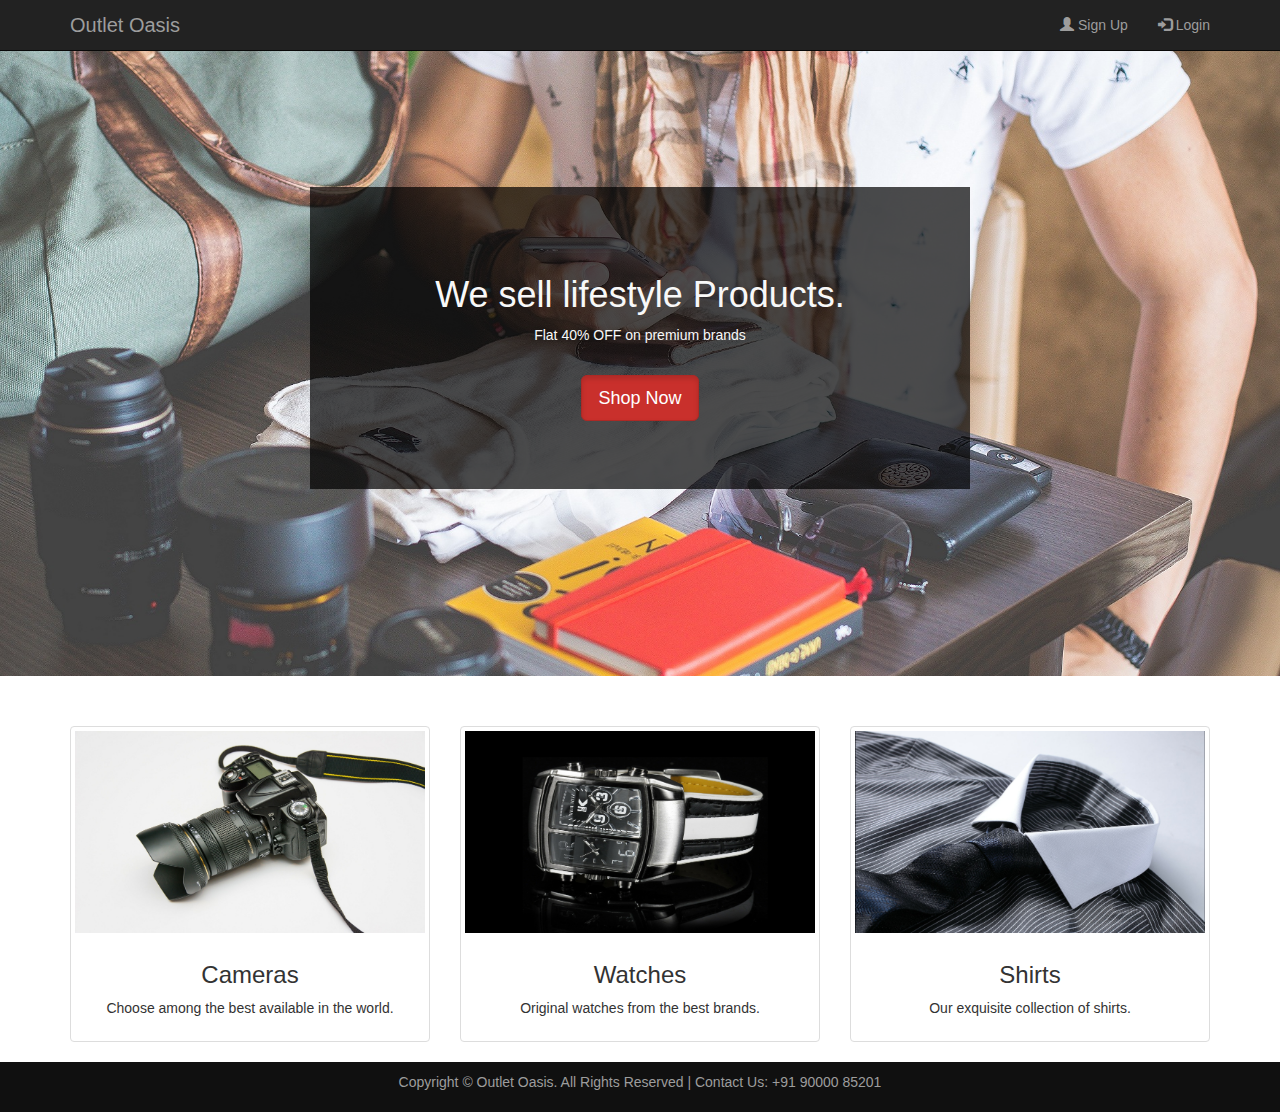
==== index.html @ 4367533f "add codes" ====
<!DOCTYPE html>
<html lang="en">
    <head>
        <meta name="viewport" content="width=device-width, initial-scale=1">
        <title>Welcome | Outlet Oasis</title>
        <!-- Bootstrap Core CSS -->
        <link href="css/bootstrap.css" rel="stylesheet">
        <!-- Custom CSS -->
        <link href="css/style.css" rel="stylesheet">
        <!-- jQuery -->
        <script src="js/jquery.js"></script>
        <!-- Bootstrap Core JavaScript -->
        <script src="js/bootstrap.min.js"></script>
    </head>

    <body style="padding-top: 50px;">
        <!-- Header -->
        <div class="navbar navbar-inverse navbar-fixed-top">
            <div class="container">
                <div class="navbar-header">
                    <button type="button" class="navbar-toggle" data-toggle="collapse" data-target="#myNavbar">
                        <span class="icon-bar"></span>
                        <span class="icon-bar"></span>
                        <span class="icon-bar"></span>                        
                    </button>
                    <a class="navbar-brand" href="index.html">Outlet Oasis</a>
                </div>
                <div class="collapse navbar-collapse" id="myNavbar">
                    <ul class="nav navbar-nav navbar-right">
                        <li><a href="signup.html"><span class="glyphicon glyphicon-user"></span> Sign Up</a></li>
                        <li><a href="login.html"><span class="glyphicon glyphicon-log-in"></span> Login</a></li>
                    </ul>
                </div>
            </div>
        </div>
        <!--Header end-->

        <div id="content">
            <!--Main banner image-->
            <div id = "banner_image">
                <div class="container">	
                    <center>
                        <div id="banner_content">
                            <h1>We sell lifestyle Products.</h1>
                            <p>Flat 40% OFF on premium brands </p>
                            <br/>
                            <a  href="products.html" class="btn btn-danger btn-lg active">Shop Now</a>
                        </div>
                    </center>
                </div>
            </div>
            <!--Main banner image end-->

            <!--Item categories listing-->
            <div class="container">
                <div class="row text-center" id="item_list">
                    <div class="col-sm-4">
                        <a href="products.html#cameras" >
                            <div class="thumbnail">
                                <img src="img/1.jpg" alt="">
                                <div class="caption">
                                    <h3>Cameras</h3>
                                    <p>Choose among the best available in the world.</p>
                                </div>
                            </div> 
                        </a>
                    </div>

                    <div class="col-sm-4">
                        <a href="products.html#watches" >
                            <div class="thumbnail">
                                <img src="img/10.jpg" alt="">
                                <div class="caption">
                                    <h3>Watches</h3>
                                    <p>Original watches from the best brands.</p>
                                </div>
                            </div> 
                        </a>
                    </div>

                    <div class="col-sm-4">
                        <a href="products.html#shirts" >
                            <div class="thumbnail">
                                <img src="img/13.jpg" alt="">
                                <div class="caption">
                                    <h3>Shirts</h3>
                                    <p>Our exquisite collection of shirts.</p>
                                </div>
                            </div>
                        </a>
                    </div>
                </div>
            </div>
            <!--Item categories listing end-->
        </div>

        <!--Footer-->
        <footer>
            <div class="container">
                <center>
                    <p>Copyright &copy; Outlet Oasis. All Rights Reserved  |  Contact Us: +91 90000 85201</p>	
                </center>
            </div>
        </footer>
        <!--Footer end-->

    </body> 
</html>
---- css/style.css ----
body,
html {
    width: 100%;
    height: 100%;
}

body{
    padding-top:100px;
}

body,
h1,
h2,
h3,
h4,
h5,
h6
p,
a,
 {
    font-family: "Lato","Helvetica Neue",Helvetica,Arial,sans-serif;
    font-weight: 700;
}

#content{
    min-height: 600px;
}

#banner_image {
    padding-bottom: 50px;
    text-align: center;
    color: #f8f8f8;
    background: url(../img/intro-bg_1.jpg) no-repeat center center;
    background-size: cover;
}

#banner_content {
    position: relative;
    padding-top: 6%;
    padding-bottom: 6%;
    margin-top: 12%;
    margin-bottom: 12%;
    background-color: rgba(0, 0, 0, 0.7);
    max-width: 660px;
}

#item_list {
    padding-top: 50px;
}

/*This code ensures that when we navigate to a particular section of a page, the section does not get lost behind the header*/
#cameras:before, #watches:before, #shirts:before{
    display: block; 
    content: " "; 
    margin-top: -85px; 
    height: 85px; 
    visibility: hidden;
}


#login-panel .panel-footer{
    font-weight:normal;
}

footer {
    padding: 10px 0;
    background-color: #101010;
    color:#9d9d9d;
    bottom: 0;
    width: 100%;
}

.red{
    color:red;
}

#settings-container{
    margin-bottom:10px;
}

.navbar-brand{
    font-size:20px;
}

@media(max-width:768px) {
    #banner_content {
        padding-bottom: 15%;
    }
    footer{
        text-align:left;
    }
}

.remove_item_link{
    color:#0000ff;
}
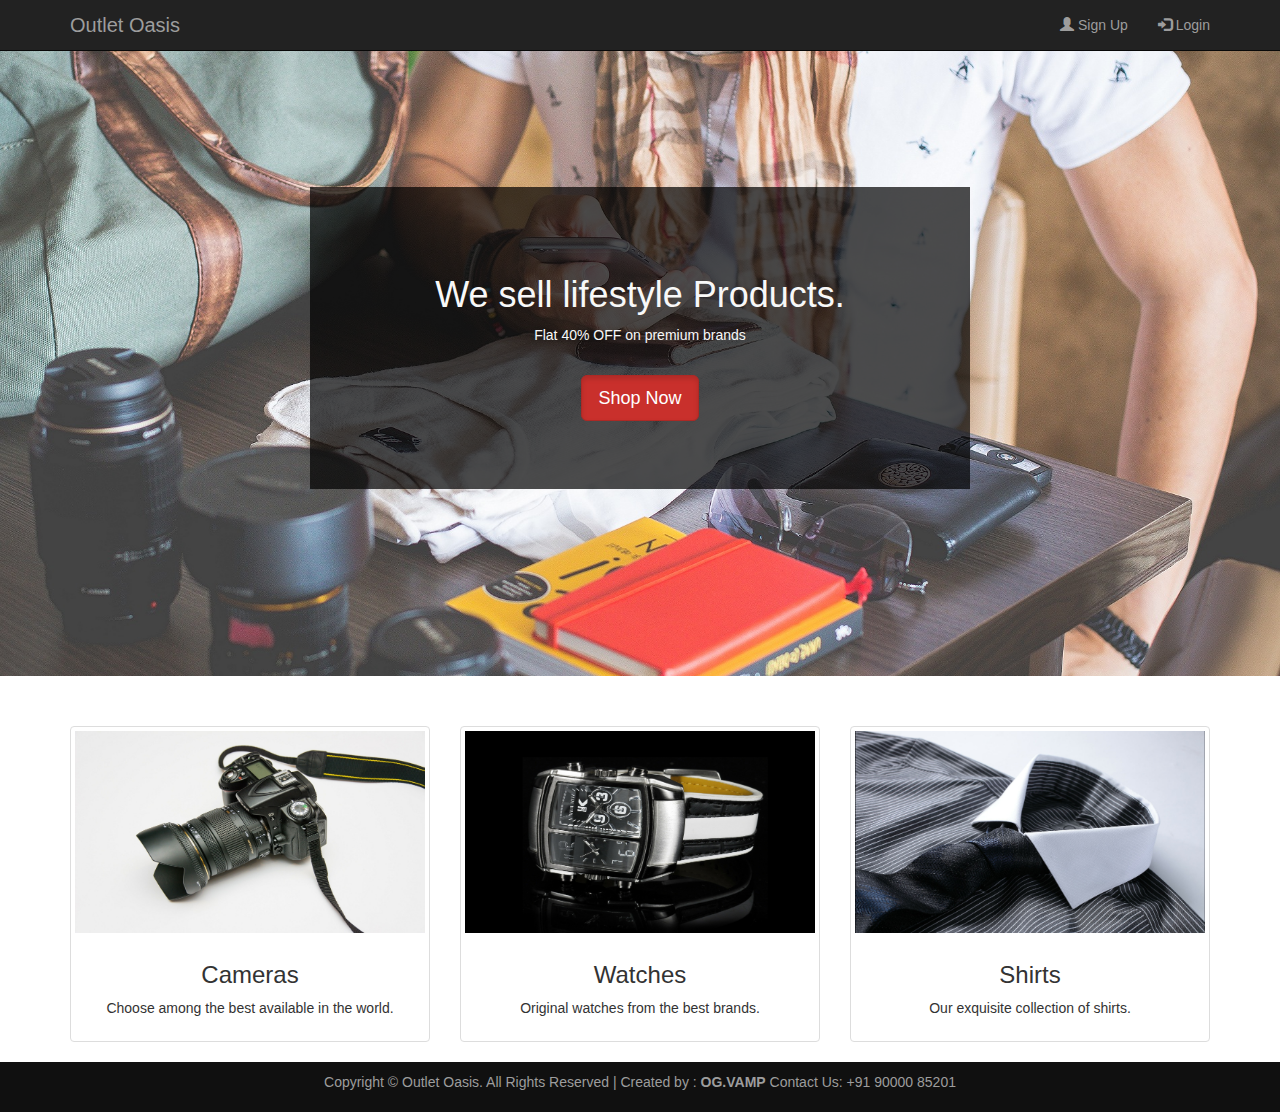
==== commit 5f6c70e8: "Add codes and update files" ====
--- a/index.html
+++ b/index.html
@@ -98,7 +98,7 @@
         <footer>
             <div class="container">
                 <center>
-                    <p>Copyright &copy; Outlet Oasis. All Rights Reserved  |  Contact Us: +91 90000 85201</p>	
+                    <p>Copyright &copy; Outlet Oasis. All Rights Reserved  | Created by : <b>OG.VAMP</b> Contact Us: +91 90000 85201</p>	
                 </center>
             </div>
         </footer>
